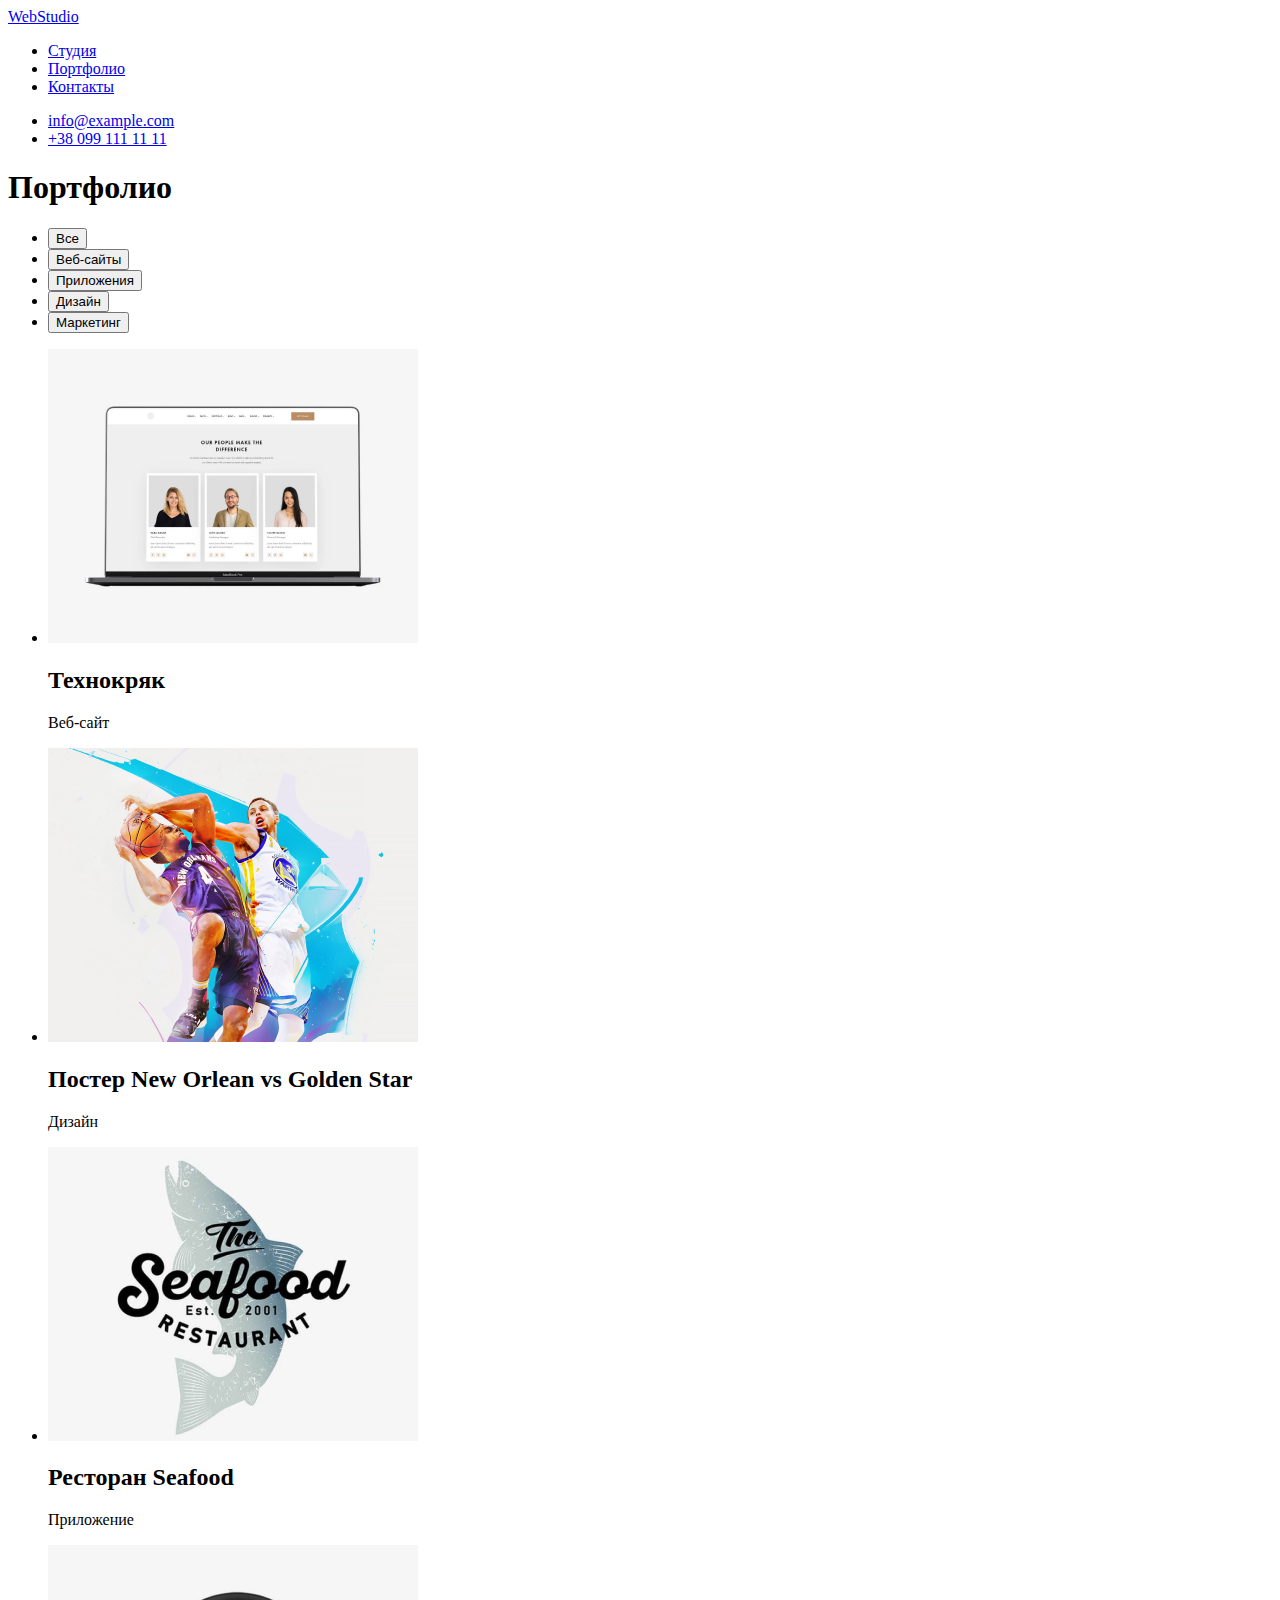
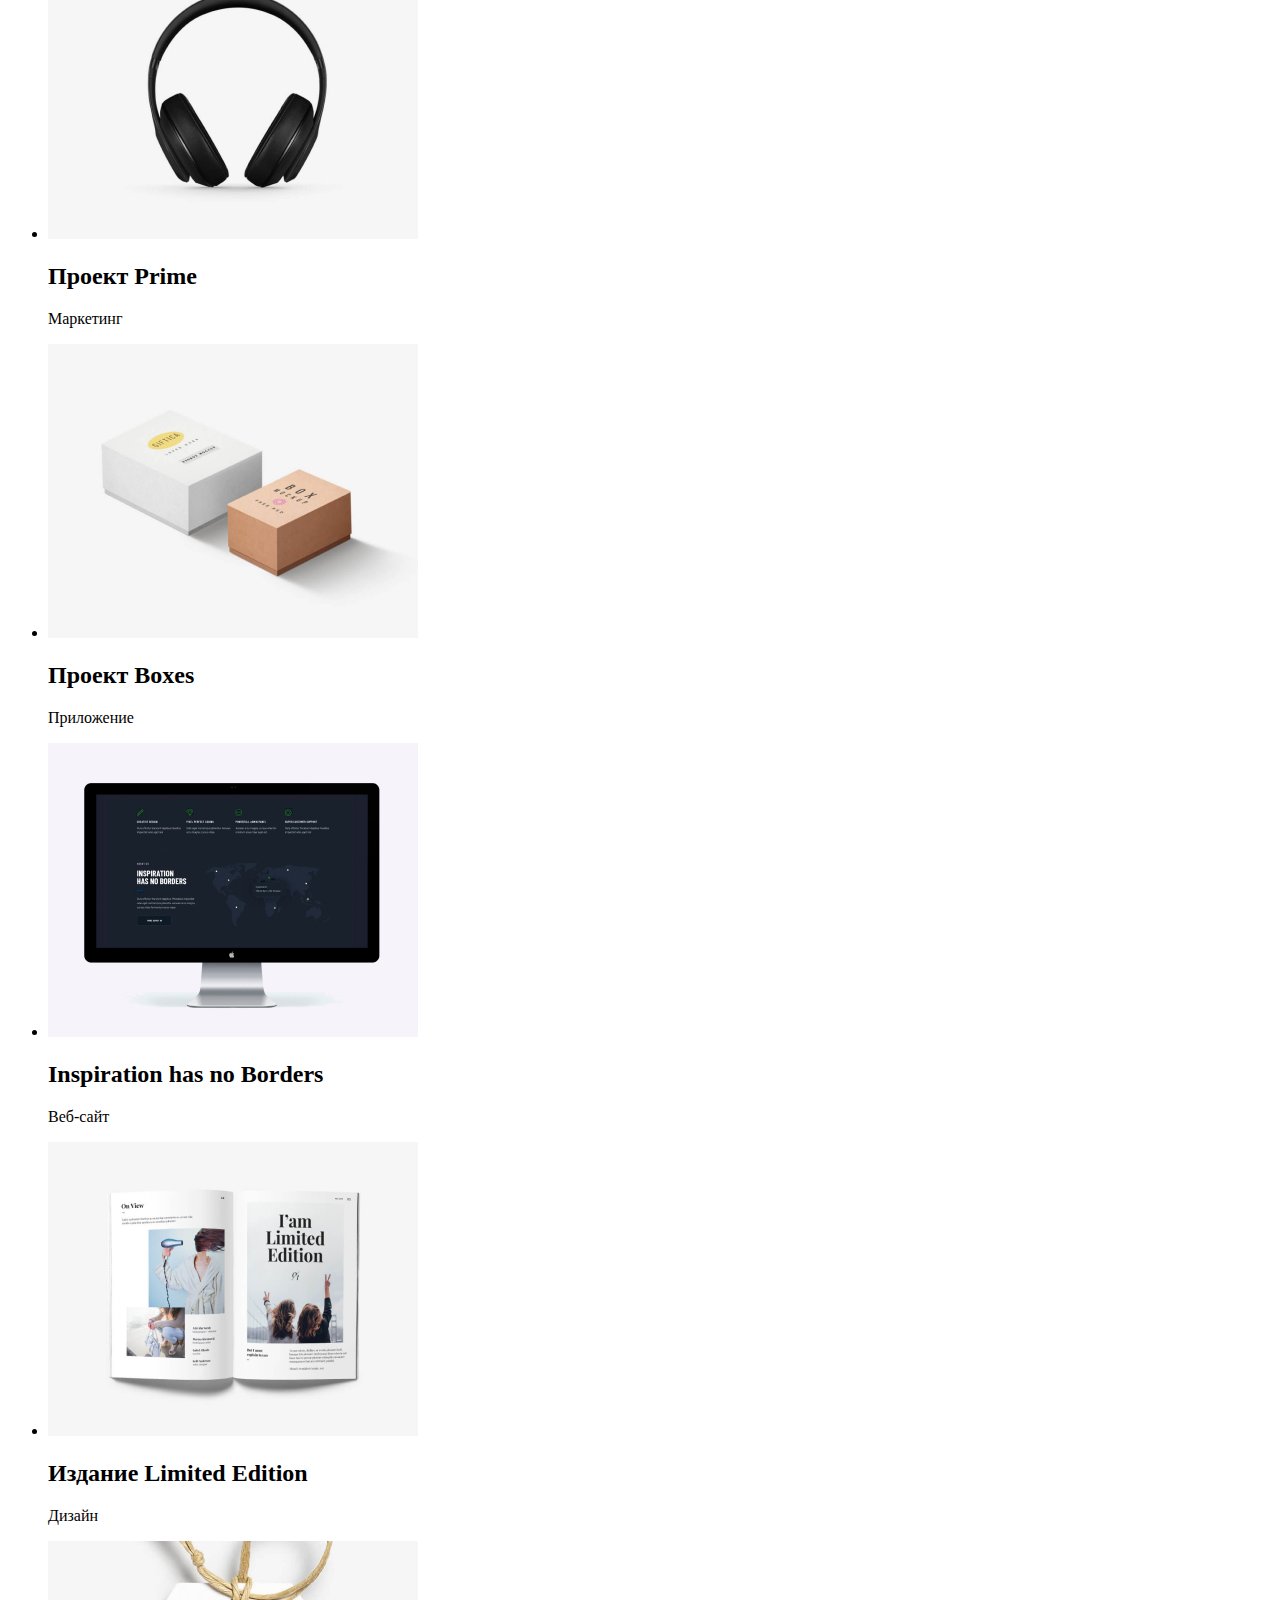
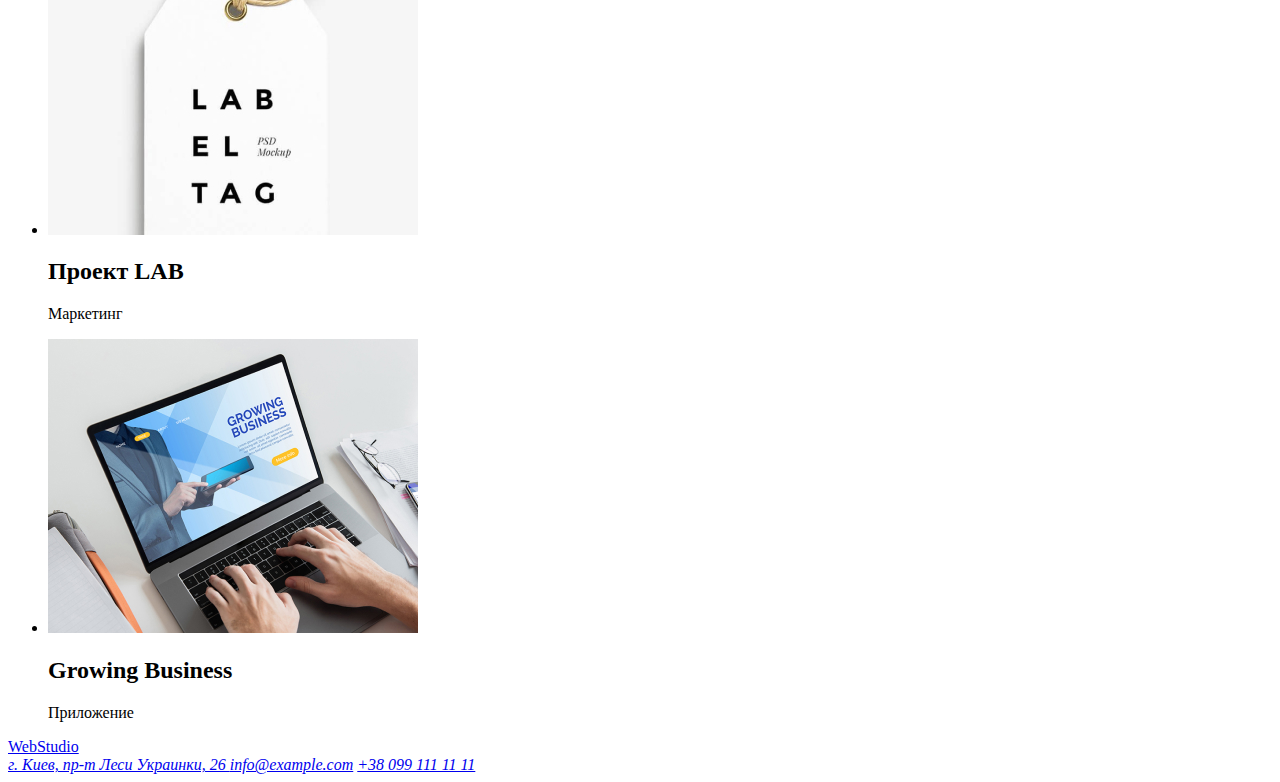
==== portfolio.html @ d7afe710 "Добавил разметку" ====
<!DOCTYPE html>
<html lang="ru">
  <head>
    <meta charset="UTF-8" />
    <meta http-equiv="X-UA-Compatible" content="IE=edge" />
    <meta name="viewport" content="width=device-width, initial-scale=1.0" />
    <title>Студия</title>
    <link rel="stylesheet" href="style.css" />
  </head>
    <!-- Шапка  -->
    <header>
        <a href="./index.html">WebStudio</a>
        <nav>
          <ul>
            <li><a href="#">Студия</a></li>
            <li><a href="#">Портфолио</a></li>
            <li><a href="#">Контакты</a></li>
          </ul>
        </nav>
        <ul>
          <li>
            <a href="mailto:info@example.com">info@example.com</a>
          </li>
          <li>
            <a href="tel:+380991111111">+38 099 111 11 11</a>
          </li>
        </ul>
      </header>
      <!-- Главный контент -->
      <main>
        <section>
        <h1>Портфолио</h1>
          
          <ul>
              <li><button type="button">Все</button></li>
              <li><button type="button">Веб-сайты</button></li>
              <li><button type="button">Приложения</button></li>
              <li><button type="button">Дизайн</button></li>
              <li><button type="button">Маркетинг</button></li>
          </ul>
          <ul>
              <li>
                  <img src="/images/site.jpg" alt="Сайт" width="370">
                  <h2>Технокряк</h2>
                  <p>Веб-сайт</p>
              </li>
              <li>
                <img src="/images/design.jpg" alt="Два баскетболиста" width="370">
                <h2>Постер New Orlean vs Golden Star</h2>
                <p>Дизайн</p>
              </li>
              <li>
                <img src="/images/application.jpg" alt="Логотип" width="370">
                <h2>Ресторан Seafood</h2>
                <p>Приложение</p>
              </li>
              <li>
                <img src="/images/marketing.jpg" alt="Наушники" width="370">
                <h2>Проект Prime</h2>
                <p>Маркетинг</p>
              </li>
              <li>
                <img src="/images/application2.jpg" alt="Две коробки" width="370">
                <h2>Проект Boxes</h2>
                <p>Приложение</p>
              </li>
              <li>
                <img src="/images/site2.jpg" alt="Монитор компьютера" width="370">
                <h2>Inspiration has no Borders</h2>
                <p>Веб-сайт</p>
              </li>
              <li>
                <img src="/images/design2.jpg" alt="Книга" width="370">
                <h2>Издание Limited Edition</h2>
                <p>Дизайн</p>
              </li>
              <li>
                <img src="/images/marketing2.jpg" alt="Бирка" width="370">
                <h2>Проект LAB</h2>
                <p>Маркетинг</p>
              </li>
              <li><img src="/images/application3.jpg" alt="Ноутбук" width="370">
                <h2>Growing Business</h2>
                <p>Приложение</p>
            </li>
              
          </ul>
         </section>
    </main>

<footer>
    <a href="./index.html">WebStudio</a>
    <address>
      <a href="ссылка google map" target="_blank" rel="noopener noreferrer"
        >г. Киев, пр-т Леси Украинки, 26
      </a>
      <a href="mailto:info@example.com">info@example.com</a>
      <a href="tel:+380991111111">+38 099 111 11 11</a>
    </address>
  </footer>
</body>
</html>
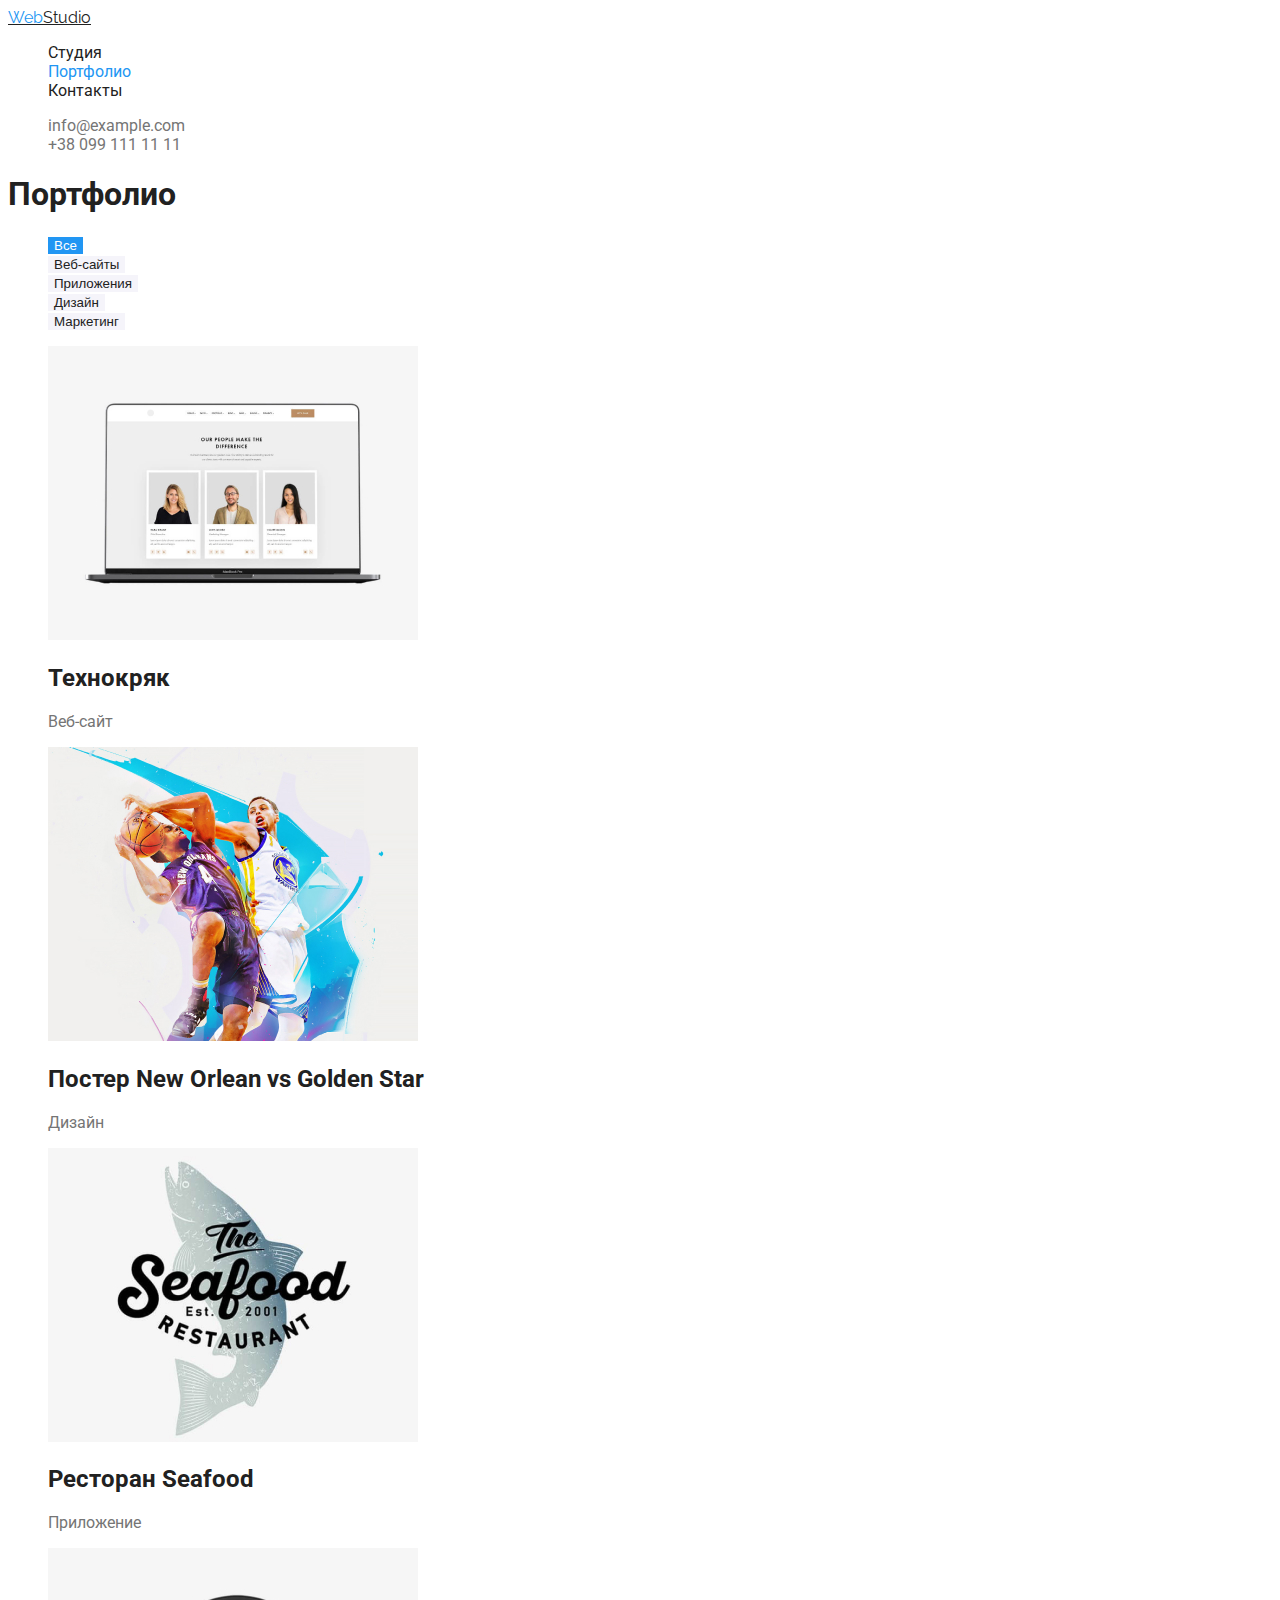
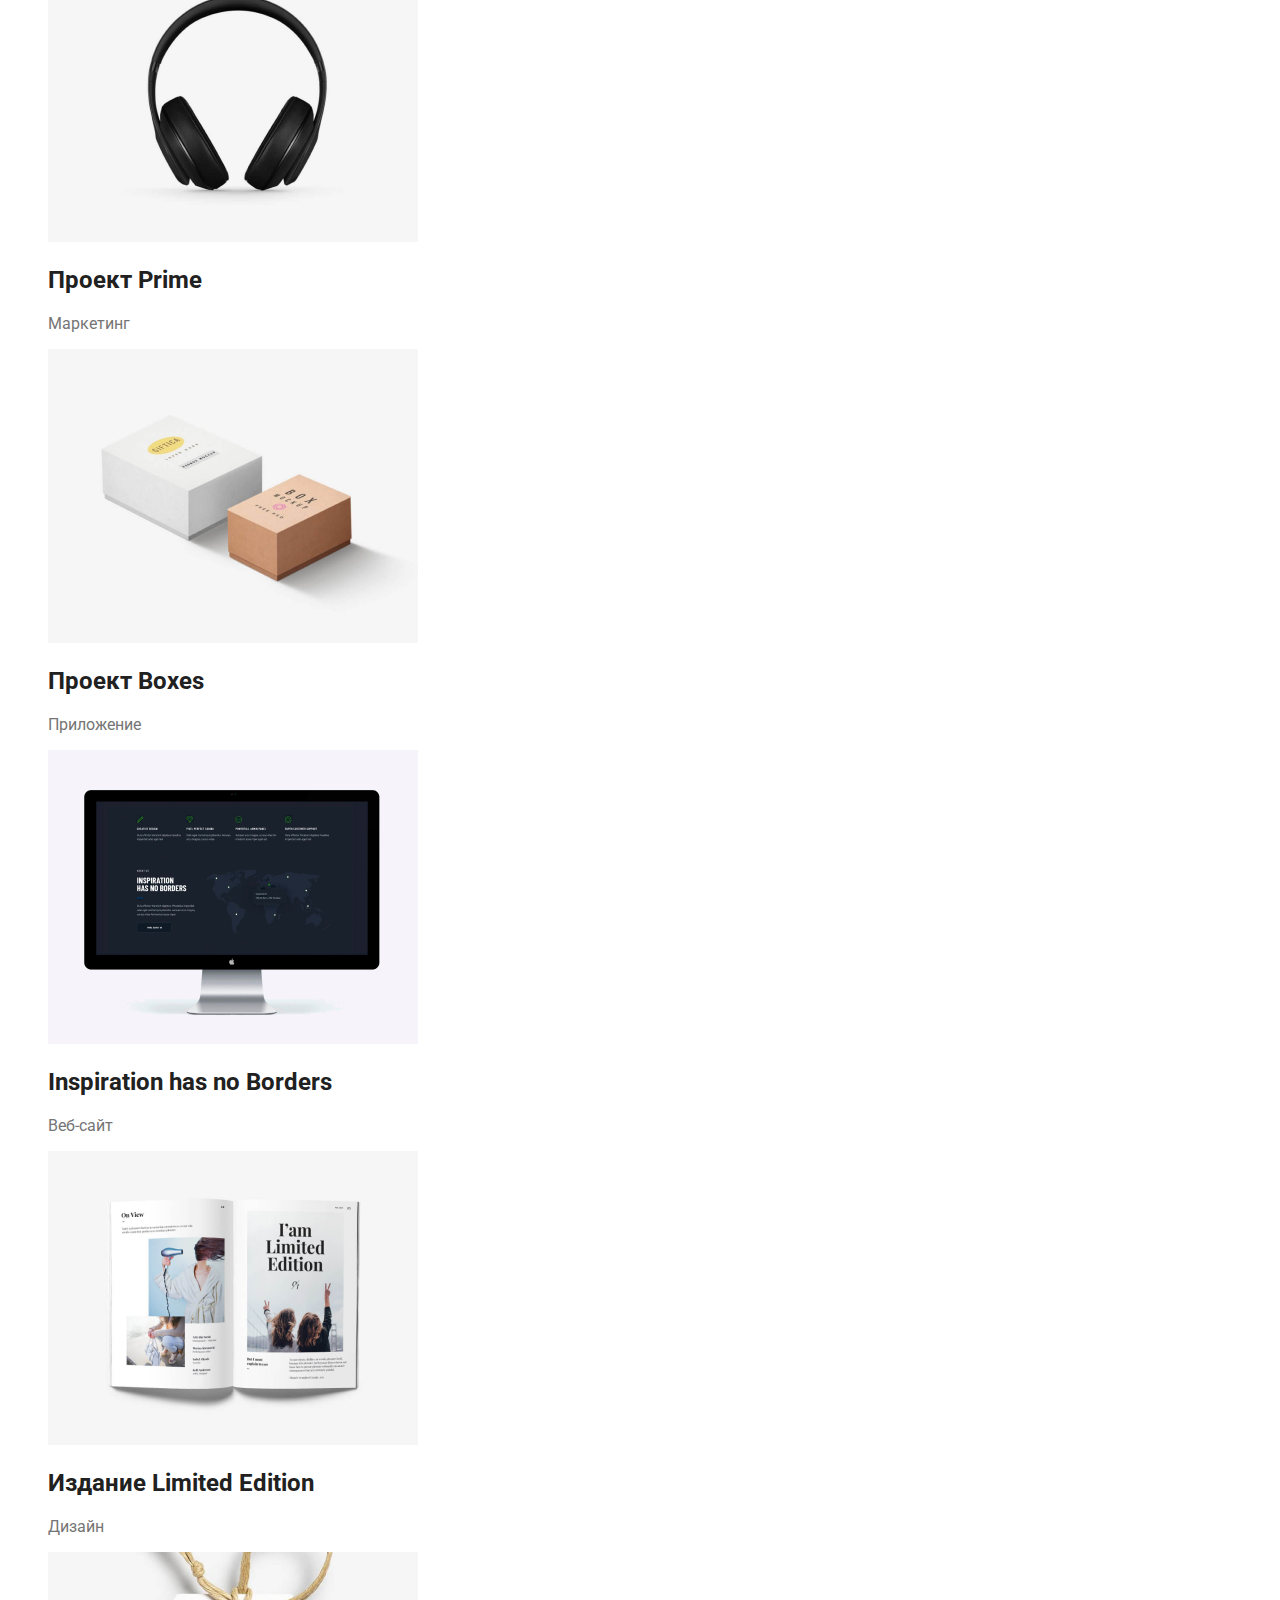
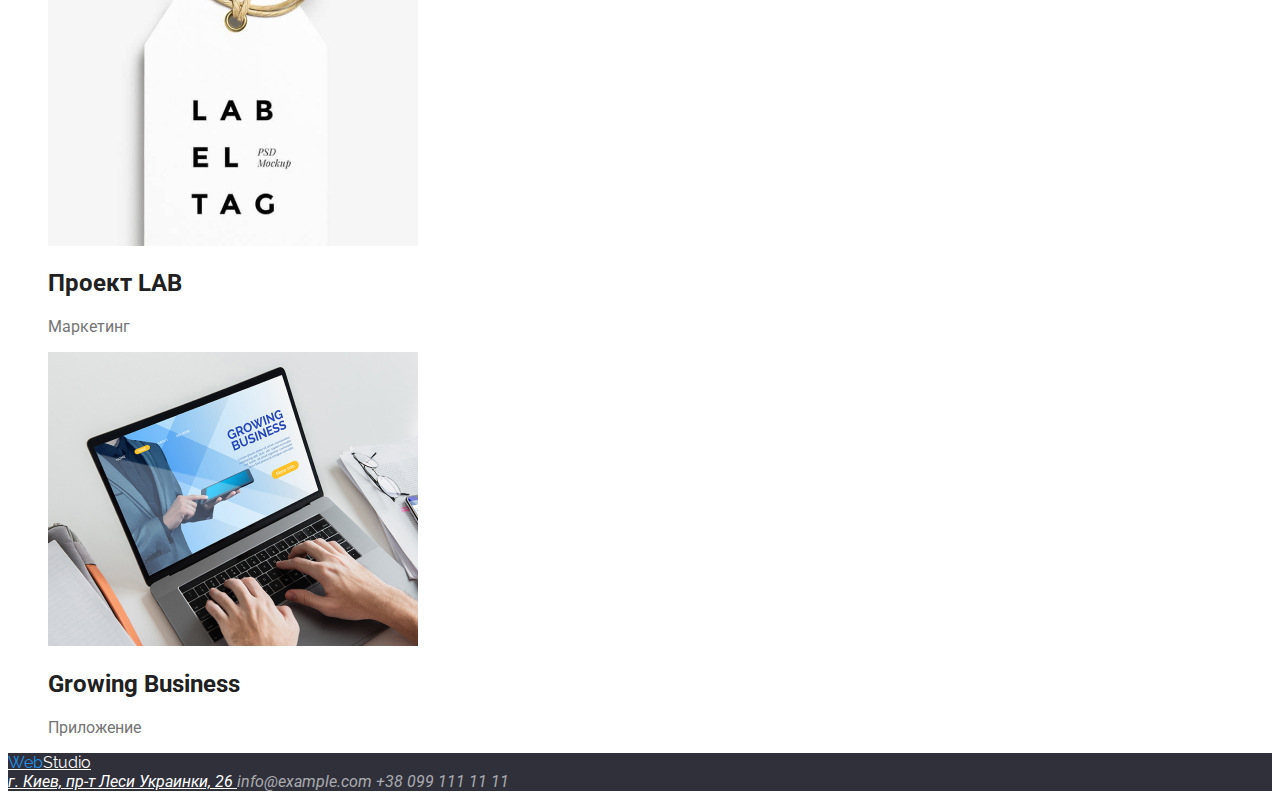
==== commit 32bf1993: "добавил цвет" ====
--- a/portfolio.html
+++ b/portfolio.html
@@ -5,82 +5,83 @@
     <meta http-equiv="X-UA-Compatible" content="IE=edge" />
     <meta name="viewport" content="width=device-width, initial-scale=1.0" />
     <title>Студия</title>
-    <link rel="stylesheet" href="style.css" />
+    <link href="https://fonts.googleapis.com/css2?family=Raleway:wght@700&family=Roboto:wght@400;500;700;900&display=swap" rel="stylesheet">
+    <link rel="stylesheet" href="./css/styles.css" />
   </head>
     <!-- Шапка  -->
-    <header>
-        <a href="./index.html">WebStudio</a>
+    <header class="header">
+        <a href="./index.html" class="logo" ><span class="logo-text">Web</span>Studio</a>
         <nav>
-          <ul>
-            <li><a href="#">Студия</a></li>
-            <li><a href="#">Портфолио</a></li>
-            <li><a href="#">Контакты</a></li>
+          <ul class="site-nav list">
+            <li><a href="./index.html" class="link">Студия</a></li>
+            <li><a href="./portfolio.html" class="link primary">Портфолио</a></li>
+            <li><a href="#" class="link">Контакты</a></li>
           </ul>
         </nav>
-        <ul>
+        <ul class="auth-nav list">
           <li>
-            <a href="mailto:info@example.com">info@example.com</a>
+            <a href="mailto:info@example.com" class="link">info@example.com</a>
           </li>
           <li>
-            <a href="tel:+380991111111">+38 099 111 11 11</a>
+            <a href="tel:+380991111111" class="link">+38 099 111 11 11</a>
           </li>
         </ul>
       </header>
       <!-- Главный контент -->
       <main>
-        <section>
-        <h1>Портфолио</h1>
+        <section class="section">
+        <h1 class="section-title">Портфолио</h1>
           
-          <ul>
-              <li><button type="button">Все</button></li>
-              <li><button type="button">Веб-сайты</button></li>
-              <li><button type="button">Приложения</button></li>
-              <li><button type="button">Дизайн</button></li>
-              <li><button type="button">Маркетинг</button></li>
+          <ul class="list">
+              <li><button type="button" class="button primary">Все</button></li>
+              <li><button type="button" class="button">Веб-сайты</button></li>
+              <li><button type="button" class="button">Приложения</button></li>
+              <li><button type="button" class="button">Дизайн</button></li>
+              <li><button type="button" class="button">Маркетинг</button></li>
           </ul>
-          <ul>
+          <ul class="list">
               <li>
-                  <img src="/images/site.jpg" alt="Сайт" width="370">
-                  <h2>Технокряк</h2>
+                  <img src="./images/site.jpg" alt="Сайт" width="370">
+                  <h2 class="section-title">Технокряк</h2>
                   <p>Веб-сайт</p>
               </li>
               <li>
-                <img src="/images/design.jpg" alt="Два баскетболиста" width="370">
-                <h2>Постер New Orlean vs Golden Star</h2>
+                <img src="./images/design.jpg" alt="Два баскетболиста" width="370">
+                <h2 class="section-title">Постер New Orlean vs Golden Star</h2>
                 <p>Дизайн</p>
               </li>
               <li>
-                <img src="/images/application.jpg" alt="Логотип" width="370">
-                <h2>Ресторан Seafood</h2>
+                <img src="./images/application.jpg" alt="Логотип" width="370">
+                <h2 class="section-title">Ресторан Seafood</h2>
                 <p>Приложение</p>
               </li>
               <li>
-                <img src="/images/marketing.jpg" alt="Наушники" width="370">
-                <h2>Проект Prime</h2>
+                <img src="./images/marketing.jpg" alt="Наушники" width="370">
+                <h2 class="section-title">Проект Prime</h2>
                 <p>Маркетинг</p>
               </li>
               <li>
-                <img src="/images/application2.jpg" alt="Две коробки" width="370">
-                <h2>Проект Boxes</h2>
+                <img src="./images/application2.jpg" alt="Две коробки" width="370">
+                <h2 class="section-title">Проект Boxes</h2>
                 <p>Приложение</p>
               </li>
               <li>
-                <img src="/images/site2.jpg" alt="Монитор компьютера" width="370">
-                <h2>Inspiration has no Borders</h2>
+                <img src="./images/site2.jpg" alt="Монитор компьютера" width="370">
+                <h2 class="section-title">Inspiration has no Borders</h2>
                 <p>Веб-сайт</p>
               </li>
               <li>
-                <img src="/images/design2.jpg" alt="Книга" width="370">
-                <h2>Издание Limited Edition</h2>
+                <img src="./images/design2.jpg" alt="Книга" width="370">
+                <h2 class="section-title">Издание Limited Edition</h2>
                 <p>Дизайн</p>
               </li>
               <li>
-                <img src="/images/marketing2.jpg" alt="Бирка" width="370">
-                <h2>Проект LAB</h2>
+                <img src="./images/marketing2.jpg" alt="Бирка" width="370">
+                <h2 class="section-title">Проект LAB</h2>
                 <p>Маркетинг</p>
               </li>
-              <li><img src="/images/application3.jpg" alt="Ноутбук" width="370">
-                <h2>Growing Business</h2>
+              <li><img src="./images/application3.jpg" alt="Ноутбук" width="370">
+                <h2 class="section-title">Growing Business</h2>
                 <p>Приложение</p>
             </li>
               
@@ -88,15 +89,21 @@
          </section>
     </main>
 
-<footer>
-    <a href="./index.html">WebStudio</a>
-    <address>
-      <a href="ссылка google map" target="_blank" rel="noopener noreferrer"
-        >г. Киев, пр-т Леси Украинки, 26
-      </a>
-      <a href="mailto:info@example.com">info@example.com</a>
-      <a href="tel:+380991111111">+38 099 111 11 11</a>
-    </address>
-  </footer>
+    <footer class="footer">
+        <a href="./index.html" class="footer-logo"
+          ><span class="logo-text">Web</span>Studio</a
+        >
+        <address class="address">
+          <a
+            href="ссылка google map"
+            target="_blank"
+            rel="noopener noreferrer"
+            class="address-link"
+            >г. Киев, пр-т Леси Украинки, 26
+          </a>
+          <a href="mailto:info@example.com" class="link">info@example.com</a>
+          <a href="tel:+380991111111" class="link">+38 099 111 11 11</a>
+        </address>
+      </footer>
 </body>
 </html>
--- a/css/styles.css
+++ b/css/styles.css
@@ -0,0 +1,128 @@
+:root {
+  --primary-text-color: #757575;
+  --primary-bgc: #e5e5e5;
+  --primary-black-color: #212121;
+  --accent-color: #2196f3;
+  --secondary-bgc: #2f303a;
+  --primary-white-color: #ffffff;
+  --white-transparent-color: rgba(255, 255, 255, 0.6);
+  --secondary-color: #f5f4fa;
+}
+body {
+  background-color: var(--primary-white-color);
+  color: var(--primary-text-color);
+
+  font-family: roboto;
+}
+
+/* цвет основного текста #212121
+вторичный цвет текста rgba#757575
+белый #FFFFFF
+акцент #2196F3
+белый прозраяный rgba(255, 255, 255, 0,6)
+основной цвет фона #E5E5E5
+вторичный фон #F5F4FA
+вторичный фон #2F303A */
+
+.list {
+  list-style: none;
+}
+.link {
+  text-decoration: none;
+}
+/* header */
+
+/* Logo */
+.logo {
+  color: var(--primary-black-color);
+
+  font-family: Raleway;
+}
+.logo-text {
+  color: var(--accent-color);
+}
+/* site-nav */
+
+.site-nav .link {
+  color: var(--primary-black-color);
+}
+.link.primary {
+  color: var(--accent-color);
+}
+.site-nav .link:hover,
+.site-nav .link:focus {
+  color: var(--accent-color);
+}
+
+/* auth-nav */
+
+.auth-nav .link {
+  color: var(--primary-text-color);
+}
+.auth-nav .link:hover,
+.auth-nav .link:focus {
+  color: var(--accent-color);
+}
+/* main */
+.button {
+  background-color: var(--secondary-color);
+  color: var(--primary-black-color);
+  border: none;
+}
+.button.primary {
+  background-color: var(--accent-color);
+  color: var(--primary-white-color);
+}
+.button:hover {
+  background-color: var(--accent-color);
+  color: var(--primary-white-color);
+}
+.section-title {
+  color: var(--primary-black-color);
+}
+
+/* hero */
+.hero {
+  background-color: var(--secondary-bgc);
+}
+.hero-title {
+  color: var(--primary-white-color);
+}
+.hero-button {
+  background-color: var(--accent-color);
+  color: var(--primary-white-color);
+}
+.hero-button:hover,
+.hero-button:focus {
+  background-color: var(--primary-white-color);
+  color: var(--accent-color);
+}
+
+/* team */
+.team-section {
+  background-color: var(--secondary-color);
+}
+/* footer */
+.footer {
+  background-color: var(--secondary-bgc);
+}
+.address .link {
+  color: var(--white-transparent-color);
+}
+.address .link:hover,
+.address .link:focus {
+  color: var(--accent-color);
+}
+
+.footer-logo {
+  color: var(--primary-white-color);
+
+  font-family: Raleway;
+}
+.address-link {
+  color: var(--primary-white-color);
+}
+.address-link:hover,
+.address-link:focus {
+  color: var(--accent-color);
+}
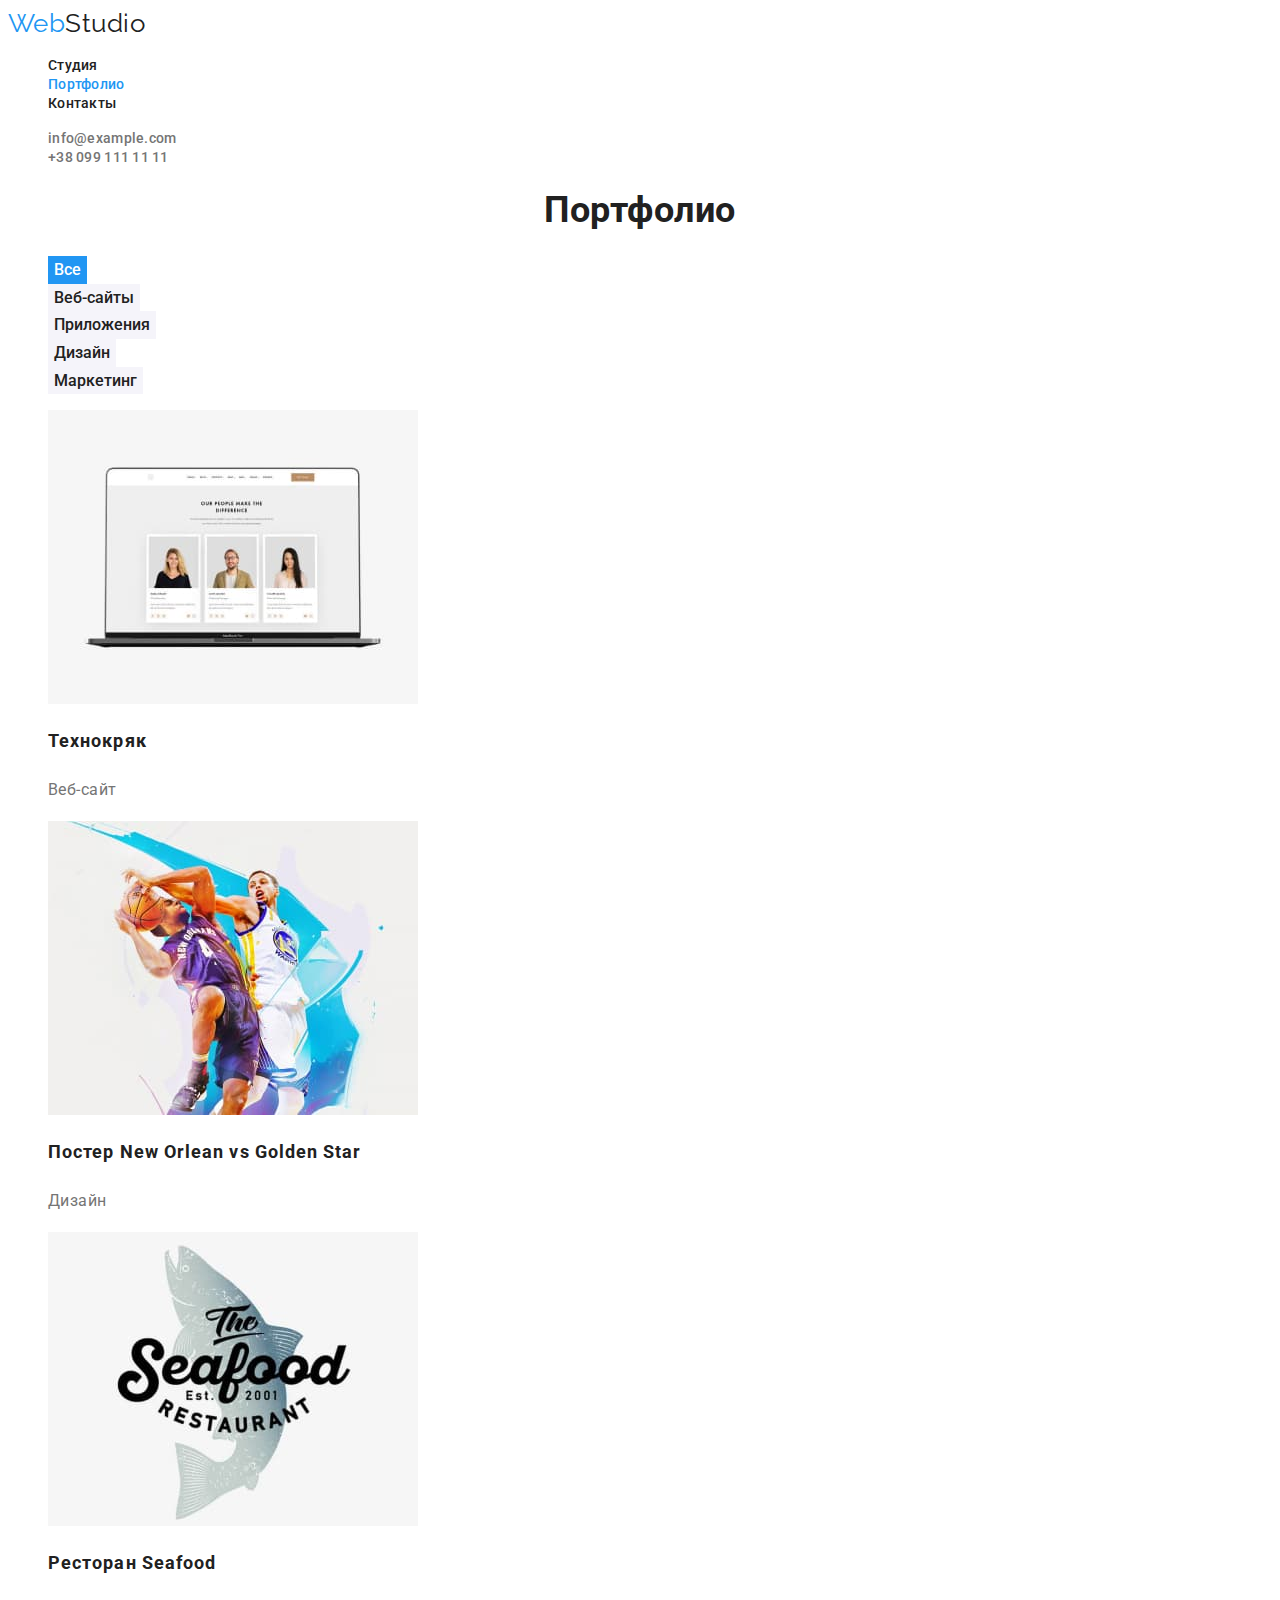
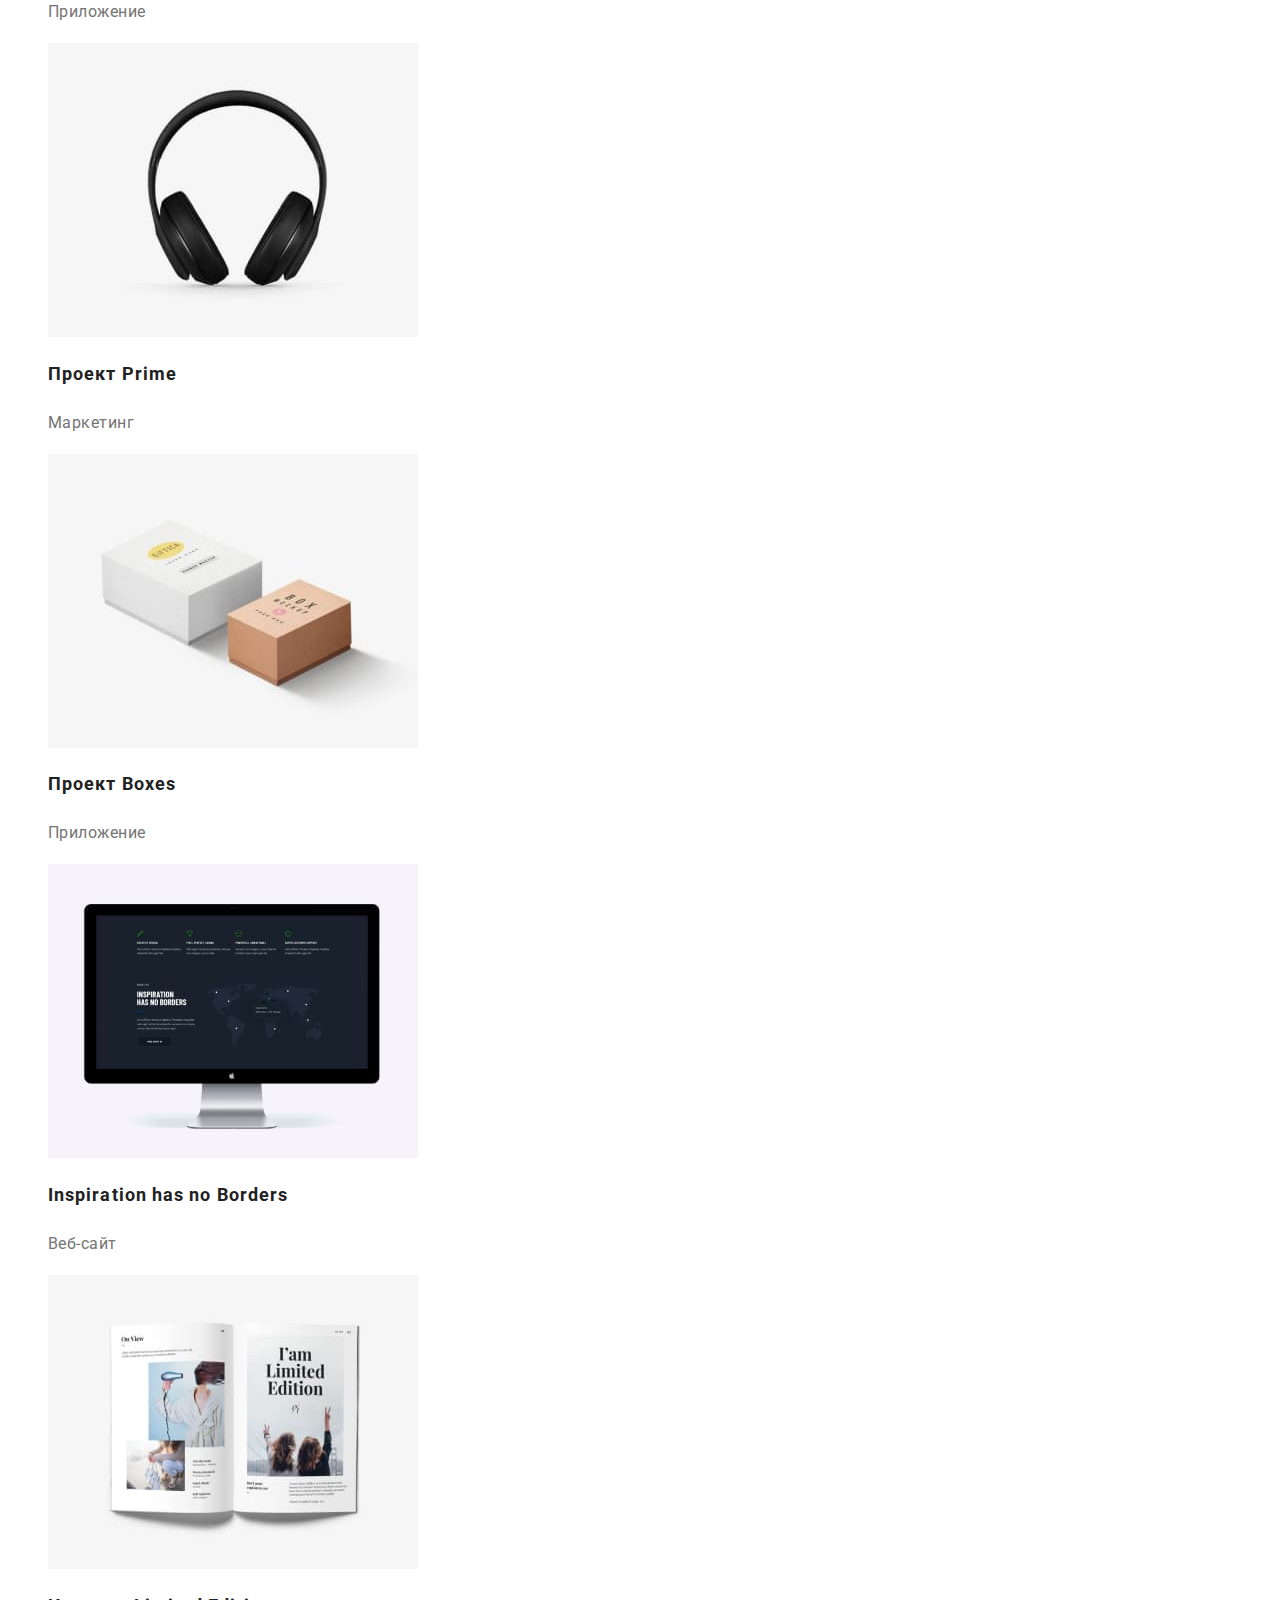
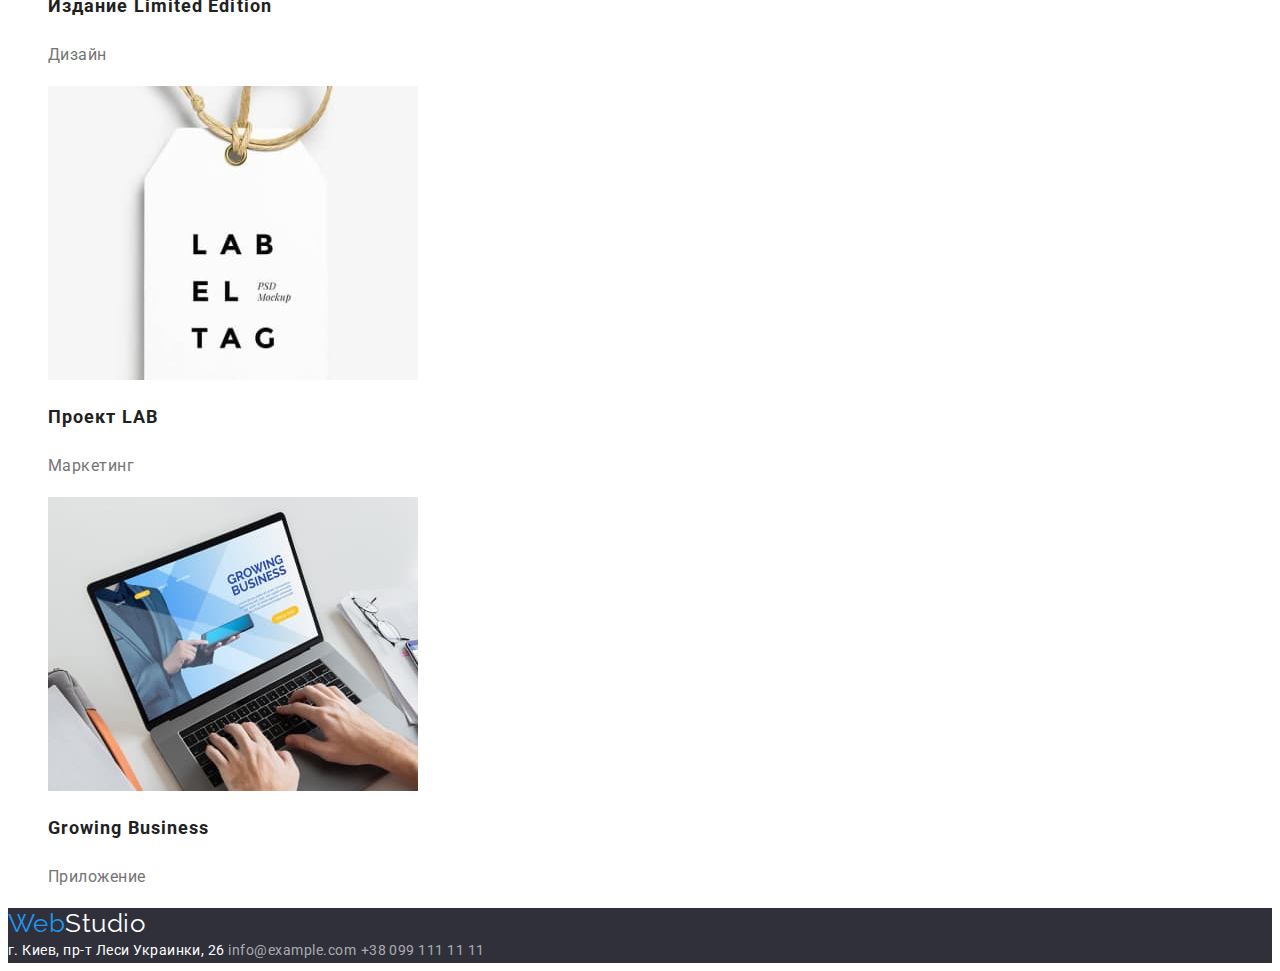
==== commit e93618ca: "Добавил стили шрифтов" ====
--- a/portfolio.html
+++ b/portfolio.html
@@ -10,26 +10,28 @@
   </head>
     <!-- Шапка  -->
     <header class="header">
-        <a href="./index.html" class="logo" ><span class="logo-text">Web</span>Studio</a>
-        <nav>
-          <ul class="site-nav list">
-            <li><a href="./index.html" class="link">Студия</a></li>
-            <li><a href="./portfolio.html" class="link primary">Портфолио</a></li>
-            <li><a href="#" class="link">Контакты</a></li>
-          </ul>
-        </nav>
-        <ul class="auth-nav list">
-          <li>
-            <a href="mailto:info@example.com" class="link">info@example.com</a>
-          </li>
-          <li>
-            <a href="tel:+380991111111" class="link">+38 099 111 11 11</a>
-          </li>
+      <a href="./index.html" class="logo link"
+        ><span class="logo-text">Web</span>Studio</a
+      >
+      <nav>
+        <ul class="site-nav list">
+          <li><a href="./index.html" class="link ">Студия</a></li>
+          <li><a href="./portfolio.html" class="link primary">Портфолио</a></li>
+          <li><a href="#" class="link">Контакты</a></li>
         </ul>
-      </header>
+      </nav>
+      <ul class="auth-nav list">
+        <li>
+          <a href="mailto:info@example.com" class="link">info@example.com</a>
+        </li>
+        <li>
+          <a href="tel:+380991111111" class="link">+38 099 111 11 11</a>
+        </li>
+      </ul>
+    </header>
       <!-- Главный контент -->
       <main>
-        <section class="section">
+        <section class="main-section">
         <h1 class="section-title">Портфолио</h1>
           
           <ul class="list">
@@ -42,47 +44,47 @@
           <ul class="list">
               <li>
                   <img src="./images/site.jpg" alt="Сайт" width="370">
-                  <h2 class="section-title">Технокряк</h2>
-                  <p>Веб-сайт</p>
+                  <h2 class="title">Технокряк</h2>
+                  <p class="text">Веб-сайт</p>
               </li>
               <li>
                 <img src="./images/design.jpg" alt="Два баскетболиста" width="370">
-                <h2 class="section-title">Постер New Orlean vs Golden Star</h2>
-                <p>Дизайн</p>
+                <h2 class="title">Постер New Orlean vs Golden Star</h2>
+                <p class="text">Дизайн</p>
               </li>
               <li>
                 <img src="./images/application.jpg" alt="Логотип" width="370">
-                <h2 class="section-title">Ресторан Seafood</h2>
-                <p>Приложение</p>
+                <h2 class="title">Ресторан Seafood</h2>
+                <p class="text">Приложение</p>
               </li>
               <li>
                 <img src="./images/marketing.jpg" alt="Наушники" width="370">
-                <h2 class="section-title">Проект Prime</h2>
-                <p>Маркетинг</p>
+                <h2 class="title">Проект Prime</h2>
+                <p class="text">Маркетинг</p>
               </li>
               <li>
                 <img src="./images/application2.jpg" alt="Две коробки" width="370">
-                <h2 class="section-title">Проект Boxes</h2>
-                <p>Приложение</p>
+                <h2 class="title">Проект Boxes</h2>
+                <p class="text">Приложение</p>
               </li>
               <li>
                 <img src="./images/site2.jpg" alt="Монитор компьютера" width="370">
-                <h2 class="section-title">Inspiration has no Borders</h2>
-                <p>Веб-сайт</p>
+                <h2 class="title">Inspiration has no Borders</h2>
+                <p class="text">Веб-сайт</p>
               </li>
               <li>
                 <img src="./images/design2.jpg" alt="Книга" width="370">
-                <h2 class="section-title">Издание Limited Edition</h2>
-                <p>Дизайн</p>
+                <h2 class="title">Издание Limited Edition</h2>
+                <p class="text">Дизайн</p>
               </li>
               <li>
                 <img src="./images/marketing2.jpg" alt="Бирка" width="370">
-                <h2 class="section-title">Проект LAB</h2>
-                <p>Маркетинг</p>
+                <h2 class="title">Проект LAB</h2>
+                <p class="text">Маркетинг</p>
               </li>
               <li><img src="./images/application3.jpg" alt="Ноутбук" width="370">
-                <h2 class="section-title">Growing Business</h2>
-                <p>Приложение</p>
+                <h2 class="title">Growing Business</h2>
+                <p class="text">Приложение</p>
             </li>
               
           </ul>
@@ -90,20 +92,20 @@
     </main>
 
     <footer class="footer">
-        <a href="./index.html" class="footer-logo"
-          ><span class="logo-text">Web</span>Studio</a
-        >
-        <address class="address">
-          <a
-            href="ссылка google map"
-            target="_blank"
-            rel="noopener noreferrer"
-            class="address-link"
-            >г. Киев, пр-т Леси Украинки, 26
-          </a>
-          <a href="mailto:info@example.com" class="link">info@example.com</a>
-          <a href="tel:+380991111111" class="link">+38 099 111 11 11</a>
-        </address>
-      </footer>
-</body>
+      <a href="./index.html" class="footer-logo link"
+        ><span class="logo-text">Web</span>Studio</a
+      >
+      <address class="address">
+        <a
+          href="ссылка google map"
+          target="_blank"
+          rel="noopener noreferrer"
+          class="address-link link"
+          >г. Киев, пр-т Леси Украинки, 26
+        </a>
+        <a href="mailto:info@example.com" class="link">info@example.com</a>
+        <a href="tel:+380991111111" class="link">+38 099 111 11 11</a>
+      </address>
+    </footer>
+  </body>
 </html>
--- a/css/styles.css
+++ b/css/styles.css
@@ -12,7 +12,8 @@
   background-color: var(--primary-white-color);
   color: var(--primary-text-color);
 
-  font-family: roboto;
+  font-family: roboto, sans-serif;
+  letter-spacing: 0.03em;
 }
 
 /* цвет основного текста #212121
@@ -36,15 +37,21 @@
 .logo {
   color: var(--primary-black-color);
 
-  font-family: Raleway;
+  font-family: Raleway, sans-serif;
+  font-size: 26px;
+  line-height: 1.2;
 }
 .logo-text {
   color: var(--accent-color);
 }
 /* site-nav */
-
 .site-nav .link {
   color: var(--primary-black-color);
+
+  font-size: 14px;
+  line-height: 1.14;
+  letter-spacing: 0.02em;
+  font-weight: 500;
 }
 .link.primary {
   color: var(--accent-color);
@@ -58,6 +65,11 @@
 
 .auth-nav .link {
   color: var(--primary-text-color);
+
+  font-size: 14px;
+  font-weight: 500;
+  line-height: 1.14;
+  letter-spacing: 0.02em;
 }
 .auth-nav .link:hover,
 .auth-nav .link:focus {
@@ -68,6 +80,13 @@
   background-color: var(--secondary-color);
   color: var(--primary-black-color);
   border: none;
+  cursor: pointer;
+
+  font-family: inherit;
+  font-size: 16px;
+  line-height: 1.6;
+  font-weight: 500;
+
 }
 .button.primary {
   background-color: var(--accent-color);
@@ -79,6 +98,25 @@
 }
 .section-title {
   color: var(--primary-black-color);
+
+  font-size: 36px;
+  font-weight: 700;
+  line-height: 1.16;
+  text-align: center;
+}
+.main-section .title {
+  color: var(--primary-black-color);
+
+  font-size: 18px;
+  line-height: 2;
+  font-weight: 700;
+  letter-spacing: 0.06em;
+
+}
+.main-section .text {
+  font-size: 16px;
+  line-height: 1.87;
+
 }
 
 /* hero */
@@ -87,27 +125,66 @@
 }
 .hero-title {
   color: var(--primary-white-color);
+
+  font-size: 44px;
+  font-weight: 900;
+  line-height: 1.36;
+  letter-spacing: 0.06em;
+  text-align: center;
+  vertical-align: top;
+  text-transform: uppercase;
 }
 .hero-button {
   background-color: var(--accent-color);
   color: var(--primary-white-color);
+  cursor: pointer;
+
+  font-family: inherit;
+  font-size: 16px;
+  font-weight: 700;
+  line-height: 1.9;
 }
 .hero-button:hover,
 .hero-button:focus {
   background-color: var(--primary-white-color);
   color: var(--accent-color);
 }
-
+/* peculiarities */
+.peculiarities-section .title {
+  color: var(--primary-black-color);
+  font-size: 14px;
+  font-weight: 700;
+  line-height: 1.14;
+  text-transform: uppercase;
+}
+.peculiarities-section .text {
+  font-size: 14px;
+  line-height: 1.7;
+}
 /* team */
 .team-section {
   background-color: var(--secondary-color);
 }
+.team-section .title {
+  color: var(--primary-black-color);
+  font-size: 16px;
+  font-weight: 500;
+  line-height: 1.2;
+}
+.team-section .text {
+  font-size: 16px;
+  line-height: 1.18;
+}
 /* footer */
 .footer {
   background-color: var(--secondary-bgc);
 }
 .address .link {
   color: var(--white-transparent-color);
+
+  font-size: 14px;
+  line-height: 1.7;
+  font-style: normal;
 }
 .address .link:hover,
 .address .link:focus {
@@ -118,10 +195,12 @@
   color: var(--primary-white-color);
 
   font-family: Raleway;
-}
-.address-link {
-  color: var(--primary-white-color);
-}
+  font-size: 26px;
+  line-height: 1.2;
+}
+.address .address-link {
+  color: var(--primary-white-color);
+
 .address-link:hover,
 .address-link:focus {
   color: var(--accent-color);
